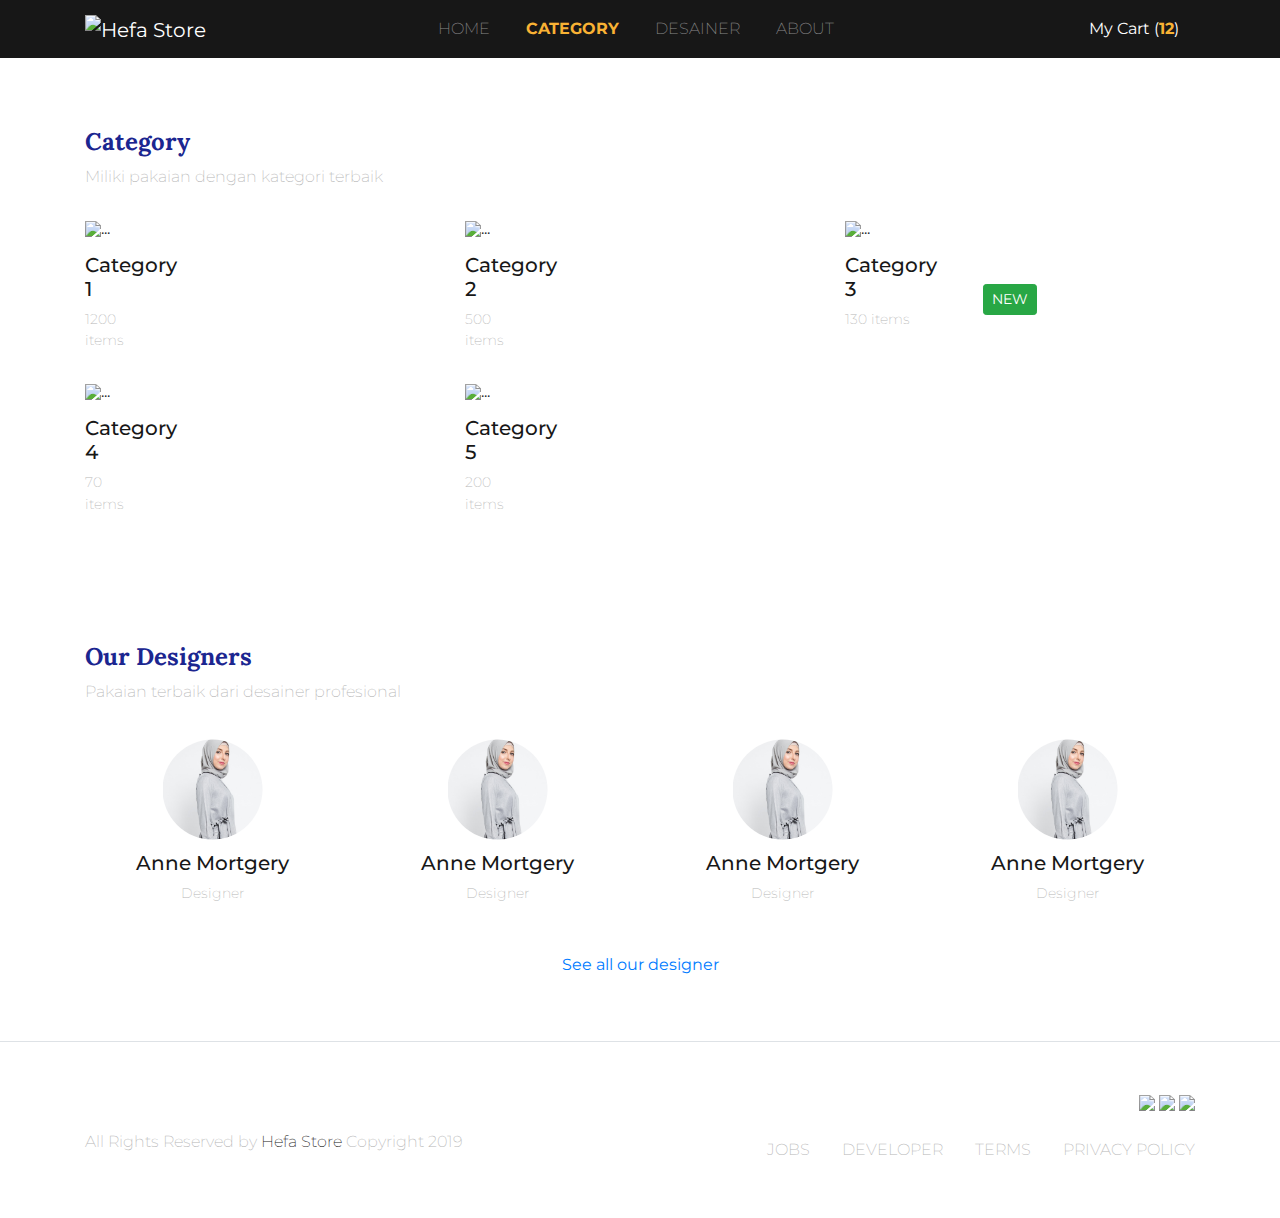
==== hefa_store/category.html @ 78df6564 "Add files via upload" ====
<!doctype html>
<html lang="en">
    <head>
        <!-- Required meta tags -->
        <meta charset="utf-8">
        <meta name="viewport" content="width=device-width, initial-scale=1, shrink-to-fit=no">

        <!-- Bootstrap CSS -->
        <link rel="stylesheet" href="https://stackpath.bootstrapcdn.com/bootstrap/4.3.1/css/bootstrap.min.css" integrity="sha384-ggOyR0iXCbMQv3Xipma34MD+dH/1fQ784/j6cY/iJTQUOhcWr7x9JvoRxT2MZw1T" crossorigin="anonymous">
        <link rel="stylesheet" href="style.css">
        <link rel="stylesheet" href="fontawesome/css/all.min.css">

        <!-- google font -->
        <link href="https://fonts.googleapis.com/css?family=Lora:400,700|Montserrat:300,400,500,600&display=swap" rel="stylesheet">

        <link rel="shortcut icon" href="asset/elements/logo_small.png" type="image/x-icon">
        <title>Hefa Store</title>
    </head>
    <body>
        <!-- start navbar -->
        <nav class="navbar navbar-expand-lg navbar-dark fixed-top">
            <div class="container">
                <a class="navbar-brand" href="#">
                    <img src="/asset/elements/logo_small.png" alt="Hefa Store">
                </a>
                <button class="navbar-toggler" type="button" data-toggle="collapse" data-target="#navbarNav" aria-controls="navbarNav" aria-expanded="false" aria-label="Toggle navigation">
                    <span class="navbar-toggler-icon"></span>
                </button>
                <div class="collapse navbar-collapse" id="navbarNav">
                    <ul class="navbar-nav mx-auto text-uppercase">
                        <li class="nav-item">
                            <a class="nav-link" href="#">home <span class="sr-only">(current)</span></a>
                        </li>
                        <li class="nav-item active">
                            <a class="nav-link" href="#">category</a>
                        </li>
                        <li class="nav-item">
                            <a class="nav-link" href="#">desainer</a>
                        </li>
                        <li class="nav-item">
                            <a class="nav-link" href="#" tabindex="-1" aria-disabled="true">about</a>
                        </li>
                    </ul>
                    <a href="" class="nav-link text-white"><img src="/logo/ic_keranjang.png" alt=""> My Cart (<span>12</span>)</a>
                </div>
            </div>
        </nav>
        <!-- end navbar -->

        <!-- start category product -->
        <section class="p-5 category-product">
            <div class="container">
                <div class="row">
                    <div class="col mb-3">
                        <h4>Category</h4>
                        <p>Miliki pakaian dengan kategori terbaik</p>
                    </div>
                </div>
                <div class="row">
                    <div class="col-12 col-sm-6 col-md-5 col-lg-4">
                        <figure class="figure">
                            <div class="figure-img">
                                <img src="/asset/elements/1.png" class="figure-img img-fluid" alt="...">
                            </div>
                            <figcaption class="figure-caption">
                                <div class="row">
                                    <div class="col-7">
                                        <h5>Category 1</h5>
                                        <p>1200 items</p>
                                    </div>
                                </div>
                            </figcaption>
                        </figure>
                    </div>
                    <div class="col-12 col-sm-6 col-md-5 col-lg-4">
                        <figure class="figure">
                            <div class="figure-img">
                                <img src="/asset/elements/2.png" class="figure-img img-fluid" alt="...">
                            </div>
                            <figcaption class="figure-caption">
                                <div class="row">
                                    <div class="col-7">
                                        <h5>Category 2</h5>
                                        <p>500 items</p>
                                    </div>
                                </div>
                            </figcaption>
                        </figure>
                    </div>
                    <div class="col-12 col-sm-6 col-md-5 col-lg-4">
                        <figure class="figure">
                            <div class="figure-img">
                                <img src="/asset/elements/Mask Group 5.png" class="figure-img img-fluid" alt="...">
                            </div>
                            <figcaption class="figure-caption">
                                <div class="row">
                                    <div class="col-7">
                                        <h5>Category 3</h5>
                                        <p>130 items</p>
                                    </div>
                                    <div class="col-5 text-right my-auto">
                                        <a href="" class="btn btn-sm btn-success">NEW</a>
                                    </div>
                                </div>
                            </figcaption>
                        </figure>
                    </div>
                    <div class="col-12 col-sm-6 col-md-5 col-lg-4">
                        <figure class="figure">
                            <div class="figure-img">
                                <img src="/asset/elements/2.png" class="figure-img img-fluid" alt="...">
                            </div>
                            <figcaption class="figure-caption">
                                <div class="row">
                                    <div class="col-7">
                                        <h5>Category 4</h5>
                                        <p>70 items</p>
                                    </div>
                                </div>
                            </figcaption>
                        </figure>
                    </div>
                    <div class="col-12 col-sm-6 col-md-5 col-lg-4">
                        <figure class="figure">
                            <div class="figure-img">
                                <img src="/asset/elements/Mask Group 5.png" class="figure-img img-fluid" alt="...">
                            </div>
                            <figcaption class="figure-caption">
                                <div class="row">
                                    <div class="col-7">
                                        <h5>Category 5</h5>
                                        <p>200 items</p>
                                    </div>
                                </div>
                            </figcaption>
                        </figure>
                    </div>
                </div>
            </div>
        </section>
        <!-- end category product -->

        <!-- designer -->
        <div class="designer p-5">
            <div class="container">
                <div class="row">
                    <div class="col mb-3">
                        <h4>Our Designers</h4>
                        <p>Pakaian terbaik dari desainer profesional</p>
                    </div>
                </div>
                <div class="row">
                    <div class="col-6 col-sm-4 col-lg-3 text-center">
                        <figure class="figure">
                            <img src="logo/Mask Group 1.png" class="figure-img img-fluid" alt="...">
                            <figcaption class="figure-caption text-center">
                                <h5>Anne Mortgery</h5>
                                <p>Designer</p>
                            </figcaption>
                        </figure>
                    </div>
                    <div class="col-6 col-sm-4 col-lg-3 text-center">
                        <figure class="figure">
                            <img src="logo/Mask Group 1.png" class="figure-img img-fluid" alt="...">
                            <figcaption class="figure-caption text-center">
                                <h5>Anne Mortgery</h5>
                                <p>Designer</p>
                            </figcaption>
                        </figure>
                    </div>
                    <div class="col-6 col-sm-4 col-lg-3 text-center">
                        <figure class="figure">
                            <img src="logo/Mask Group 1.png" class="figure-img img-fluid" alt="...">
                            <figcaption class="figure-caption text-center">
                                <h5>Anne Mortgery</h5>
                                <p>Designer</p>
                            </figcaption>
                        </figure>
                    </div>
                    <div class="col-6 col-sm-4 col-lg-3 text-center">
                        <figure class="figure">
                            <img src="logo/Mask Group 1.png" class="figure-img img-fluid" alt="...">
                            <figcaption class="figure-caption text-center">
                                <h5>Anne Mortgery</h5>
                                <p>Designer</p>
                            </figcaption>
                        </figure>
                    </div>
                </div>
                <div class="row m-3">
                    <div class="col text-center">
                        <a href="">
                            See all our designer
                        </a>
                    </div>
                </div>
            </div>
        </div>
        <!-- end designer -->

        <!-- footer -->
        <footer class="border-top p-5">
            <div class="container">
                <div class="row">
                    <div class="col-6">
                        <a href="">
                            <img src="/asset/elements/logo_small.png" alt="">
                        </a>
                    </div>
                    <div class="col-6 text-right my-auto">
                        <a href="">
                            <img src="/asset/elements/001-facebook.png">
                        </a>
                        <a href="">
                            <img src="/asset/elements/003-instagram.png">
                        </a>
                        <a href="">
                            <img src="/asset/elements/002-twitter.png">
                        </a>
                    </div>
                </div>
                <div class="row mt-3 justify-content-between">
                    <div class="col-5">
                        <p>All Rights Reserved by <span>Hefa Store</span> Copyright 2019</p>
                    </div>
                    <div class="col-6">
                        <nav class="nav justify-content-end">
                            <a class="nav-link active" href="#">JOBS</a>
                            <a class="nav-link" href="#">DEVELOPER</a>
                            <a class="nav-link" href="#">TERMS</a>
                            <a class="nav-link pr-0" href="#">PRIVACY POLICY</a>
                        </nav>
                    </div>
                </div>
            </div>
        </footer>
        <!-- end footer -->

        <!-- Optional JavaScript -->
        <!-- jQuery first, then Popper.js, then Bootstrap JS -->
        <script src="https://code.jquery.com/jquery-3.3.1.slim.min.js" integrity="sha384-q8i/X+965DzO0rT7abK41JStQIAqVgRVzpbzo5smXKp4YfRvH+8abtTE1Pi6jizo" crossorigin="anonymous"></script>
        <script src="https://cdnjs.cloudflare.com/ajax/libs/popper.js/1.14.7/umd/popper.min.js" integrity="sha384-UO2eT0CpHqdSJQ6hJty5KVphtPhzWj9WO1clHTMGa3JDZwrnQq4sF86dIHNDz0W1" crossorigin="anonymous"></script>
        <script src="https://stackpath.bootstrapcdn.com/bootstrap/4.3.1/js/bootstrap.min.js" integrity="sha384-JjSmVgyd0p3pXB1rRibZUAYoIIy6OrQ6VrjIEaFf/nJGzIxFDsf4x0xIM+B07jRM" crossorigin="anonymous"></script>
    </body>
</html>
---- hefa_store/style.css ----
body {
    font-family: 'Montserrat', sans-serif;
}

/* navbar css */
.navbar {
    background-color: #171717;
    left: 0;
    right: 0;
}

.nav-item {
    margin-right: 20px;
    font-weight: 200;
}

.nav-item.active a {
    color: #F9B234 !important;
    font-weight: bold;
}

.nav-link span {
    color: #F9B234;
    font-weight: bold;
}

/* carousel */
.carousel {
    background-color: #171717;
    height: 450px;
}

.carousel h1 {
    font-family: 'lora';
    font-weight: bold;
}

.carousel p {
    font-weight: 200;
}

.arrow {
    margin-left: 20rem !important;
}

.arrow2 {
    display: inline-block;
    margin-right: 20rem !important;
}

/* spesial */
.spesial h4, .designer h4, .similiar-product h4, .header-checkout h4, .category-product h4{
    font-family: 'lora';
    font-weight: bold;
    color: #1B2690;
}

.spesial p, .designer p, footer p, footer nav a, .product-single p, .product-single .text-color, .similiar-product p, .header-checkout p, .cart-items p, .category-product p{
    font-weight: 200;
    color: #B7B7B7;
}

.figure h5, footer p span, .design-profile h6 {
    color: #171717;
}

.figure p, .cart-items button.btn-light{
    color: #B7B7B7;
}

.spesial .figure-img a {
    position: absolute;
    top: 0;
    left: 0;
    right: 0;
    bottom: 7px;
    background-color: rgba(0, 0, 0, 0.7);
    opacity: 0;
}

.spesial .figure-img:hover a{
    opacity: 1;
    transition: opacity 1s;
    color: #1B2690;
}

.spesial .figure-img {
    position: relative;
}

/* designer */
.designer .figure img {
    clip-path: circle(50px at center);
    width: 100px;
}

/* breadcrumb */
.breadcrumb {
    margin-top: 100px;
}

.btn-color2 {
    background-color: #1ABC9C;
    border: none;
}

.btn-color3 {
    background-color: #e74b3c;
    border: none;
}

.btn-remove {
    motion-rotation: 75deg;
}

.btn-color1 {
    background-color: #EAEAEF;
}

input[type=number] {
    border: none;
}

.button {
    width: 100px;
}

.btn-block {
    width: 250px;
}

.border-bottom {
    width: 318px;
}

.design-profile {
    font-size: 14px;
}

.design-profile .clip-circle {
    clip-path: circle(25px at center); /*untuk membuat masking foto yangmana akan dimasking bentuk lingkaran dengan posisi foto ditengah*/
    width: 50px;
}

.image-size {
    width: 444px;
    height: 476px;
}

.product-image {
    width: 80px;
    height: 80px;
}

.product-thumbnail-container {
    background-color: #fff;
    box-shadow: 0 4px 15px rgba(0, 0, 0, 0.1);
    width: 360px;
    padding: 8px;
    transform: translateY(-50px);
}

.product-thumbnail-container a:hover {
    text-decoration: none;
}

.product-description {
    background-color: #F6F7FB;
    height: 350px;
}

.product-description .tab-content {
    background-color: #fff;
}

.tab-content, .nav-tabs {
    width: 813px;
}

.tab-content {
    box-shadow: 0 4px 15px rgba(0, 0, 0, 0.1);
}

.tab-content p {
    color: #868686;
}

.tab-pane {
    height: 330px;
}

.similiar-product, .category-product {
    margin-top: 5rem;
}

.header-checkout .breadcrumb {
    margin-top: 30px;
}

.cart-items form input, .cart-items form select{
    background-color: #F6F7FB;
    border: none;
}

.cart-items {
    margin-bottom: 100px;
}

.cart-items small {
    color: #B7B7B7;
}

.cart-items .card {
    background-color: #F6F7FB;
    border: 1px solid #EAEAEA;
}
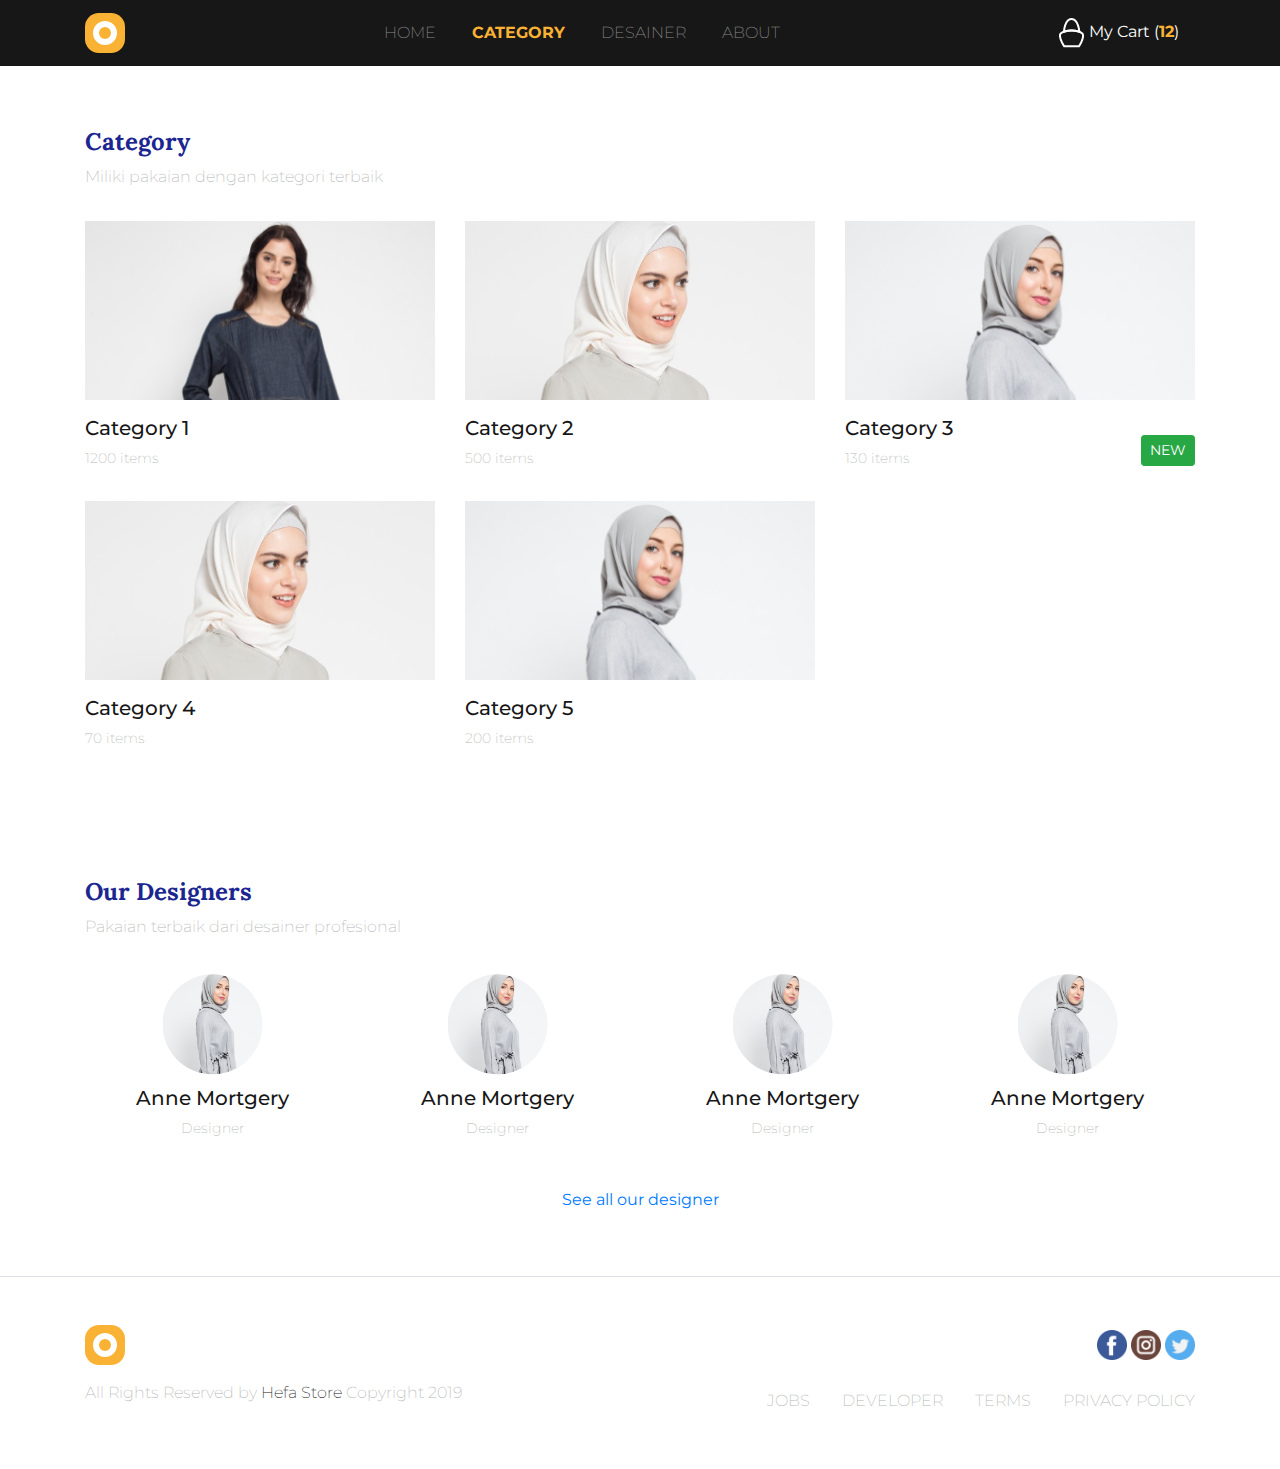
==== commit 04a54832: "Update category.html" ====
--- a/hefa_store/category.html
+++ b/hefa_store/category.html
@@ -21,7 +21,7 @@
         <nav class="navbar navbar-expand-lg navbar-dark fixed-top">
             <div class="container">
                 <a class="navbar-brand" href="#">
-                    <img src="/asset/elements/logo_small.png" alt="Hefa Store">
+                    <img src="asset/elements/logo_small.png" alt="Hefa Store">
                 </a>
                 <button class="navbar-toggler" type="button" data-toggle="collapse" data-target="#navbarNav" aria-controls="navbarNav" aria-expanded="false" aria-label="Toggle navigation">
                     <span class="navbar-toggler-icon"></span>
@@ -29,10 +29,10 @@
                 <div class="collapse navbar-collapse" id="navbarNav">
                     <ul class="navbar-nav mx-auto text-uppercase">
                         <li class="nav-item">
-                            <a class="nav-link" href="#">home <span class="sr-only">(current)</span></a>
+                            <a class="nav-link" href="index.html">home <span class="sr-only">(current)</span></a>
                         </li>
                         <li class="nav-item active">
-                            <a class="nav-link" href="#">category</a>
+                            <a class="nav-link" href="category.html">category</a>
                         </li>
                         <li class="nav-item">
                             <a class="nav-link" href="#">desainer</a>
@@ -41,7 +41,7 @@
                             <a class="nav-link" href="#" tabindex="-1" aria-disabled="true">about</a>
                         </li>
                     </ul>
-                    <a href="" class="nav-link text-white"><img src="/logo/ic_keranjang.png" alt=""> My Cart (<span>12</span>)</a>
+                    <a href="" class="nav-link text-white"><img src="logo/ic_keranjang.png" alt=""> My Cart (<span>12</span>)</a>
                 </div>
             </div>
         </nav>
@@ -60,7 +60,7 @@
                     <div class="col-12 col-sm-6 col-md-5 col-lg-4">
                         <figure class="figure">
                             <div class="figure-img">
-                                <img src="/asset/elements/1.png" class="figure-img img-fluid" alt="...">
+                                <img src="asset/elements/1.png" class="figure-img img-fluid" alt="...">
                             </div>
                             <figcaption class="figure-caption">
                                 <div class="row">
@@ -75,7 +75,7 @@
                     <div class="col-12 col-sm-6 col-md-5 col-lg-4">
                         <figure class="figure">
                             <div class="figure-img">
-                                <img src="/asset/elements/2.png" class="figure-img img-fluid" alt="...">
+                                <img src="asset/elements/2.png" class="figure-img img-fluid" alt="...">
                             </div>
                             <figcaption class="figure-caption">
                                 <div class="row">
@@ -90,7 +90,7 @@
                     <div class="col-12 col-sm-6 col-md-5 col-lg-4">
                         <figure class="figure">
                             <div class="figure-img">
-                                <img src="/asset/elements/Mask Group 5.png" class="figure-img img-fluid" alt="...">
+                                <img src="asset/elements/Mask Group 5.png" class="figure-img img-fluid" alt="...">
                             </div>
                             <figcaption class="figure-caption">
                                 <div class="row">
@@ -108,7 +108,7 @@
                     <div class="col-12 col-sm-6 col-md-5 col-lg-4">
                         <figure class="figure">
                             <div class="figure-img">
-                                <img src="/asset/elements/2.png" class="figure-img img-fluid" alt="...">
+                                <img src="asset/elements/2.png" class="figure-img img-fluid" alt="...">
                             </div>
                             <figcaption class="figure-caption">
                                 <div class="row">
@@ -123,7 +123,7 @@
                     <div class="col-12 col-sm-6 col-md-5 col-lg-4">
                         <figure class="figure">
                             <div class="figure-img">
-                                <img src="/asset/elements/Mask Group 5.png" class="figure-img img-fluid" alt="...">
+                                <img src="asset/elements/Mask Group 5.png" class="figure-img img-fluid" alt="...">
                             </div>
                             <figcaption class="figure-caption">
                                 <div class="row">
@@ -204,18 +204,18 @@
                 <div class="row">
                     <div class="col-6">
                         <a href="">
-                            <img src="/asset/elements/logo_small.png" alt="">
+                            <img src="asset/elements/logo_small.png" alt="">
                         </a>
                     </div>
                     <div class="col-6 text-right my-auto">
                         <a href="">
-                            <img src="/asset/elements/001-facebook.png">
-                        </a>
-                        <a href="">
-                            <img src="/asset/elements/003-instagram.png">
-                        </a>
-                        <a href="">
-                            <img src="/asset/elements/002-twitter.png">
+                            <img src="asset/elements/001-facebook.png">
+                        </a>
+                        <a href="">
+                            <img src="asset/elements/003-instagram.png">
+                        </a>
+                        <a href="">
+                            <img src="asset/elements/002-twitter.png">
                         </a>
                     </div>
                 </div>
@@ -242,4 +242,4 @@
         <script src="https://cdnjs.cloudflare.com/ajax/libs/popper.js/1.14.7/umd/popper.min.js" integrity="sha384-UO2eT0CpHqdSJQ6hJty5KVphtPhzWj9WO1clHTMGa3JDZwrnQq4sF86dIHNDz0W1" crossorigin="anonymous"></script>
         <script src="https://stackpath.bootstrapcdn.com/bootstrap/4.3.1/js/bootstrap.min.js" integrity="sha384-JjSmVgyd0p3pXB1rRibZUAYoIIy6OrQ6VrjIEaFf/nJGzIxFDsf4x0xIM+B07jRM" crossorigin="anonymous"></script>
     </body>
-</html>+</html>
